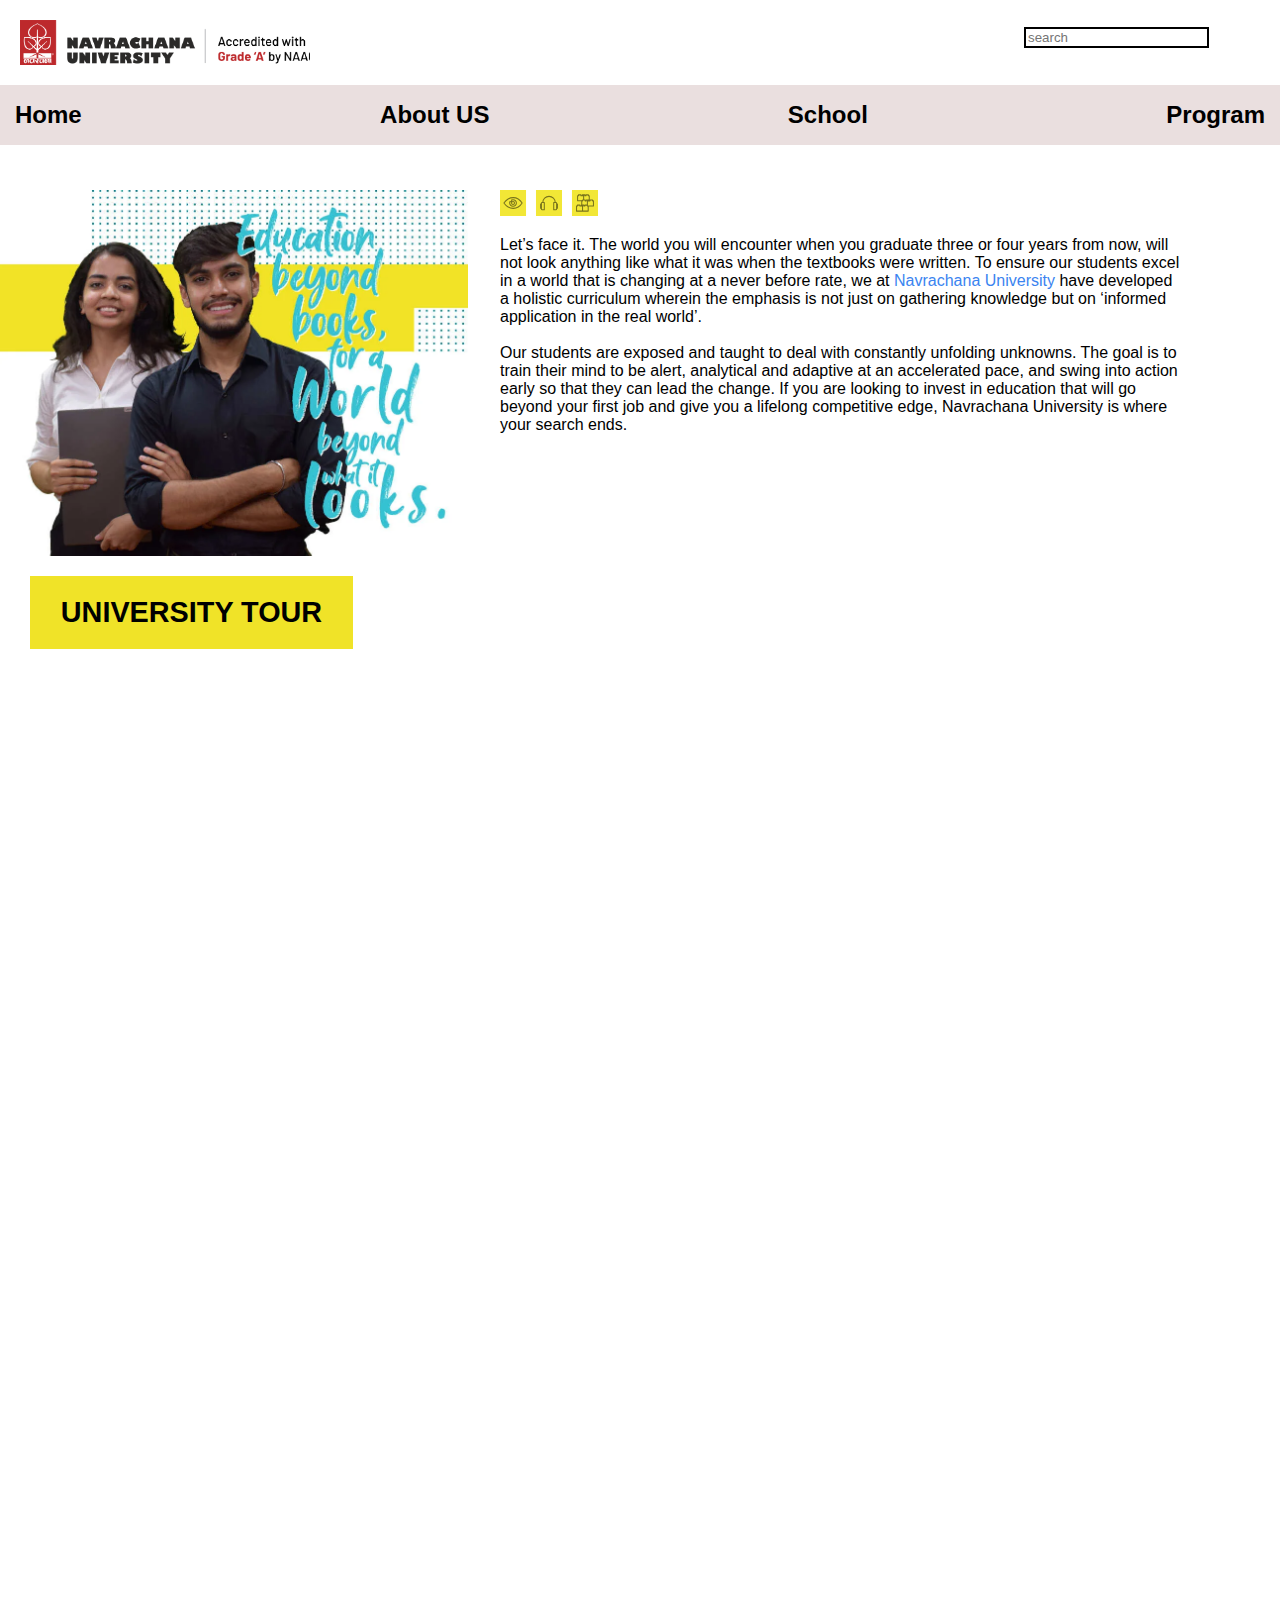
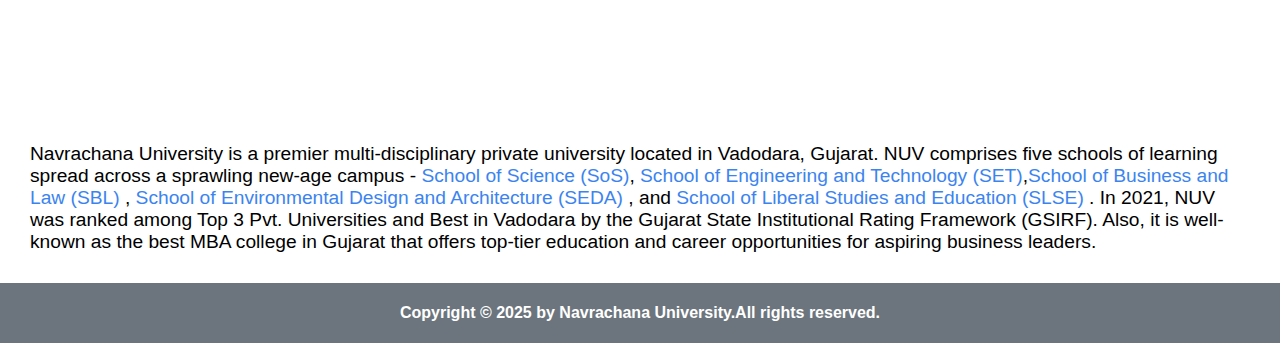
==== index.html @ 6a2d9f0f "first-commit" ====
<!DOCTYPE html>
<html lang="en">
  <head>
    <meta charset="UTF-8" />
    <meta name="viewport" content="width=device-width, initial-scale=1.0" />
    <title>Navrachana University</title>
    <link rel="stylesheet" href="university.css" />
  </head>
  <body>
    <header>
      <div class="header-top">
        <div class="uni-logo"></div>
        <div class="search-button">
          <input type="search" placeholder="search" />
        </div>
      </div>

      <div class="navbar">
        <a href="index.html">Home</a>
        <a href="">About US</a>
        <a href="school.html">School</a>
        <a href="program.html">Program</a>
      </div>
    </header>

    <main>
      <div class="hero-logo">
        <div class="education-logo"></div>
        <div class="hero-content">
          <p>
            Let’s face it. The world you will encounter when you graduate three
            or four years from now, will not look anything like what it was when
            the textbooks were written. To ensure our students excel in a world
            that is changing at a never before rate, we at
            <a href="university.html">Navrachana University</a> have developed a
            holistic curriculum wherein the emphasis is not just on gathering
            knowledge but on ‘informed application in the real world’.
            <br />
            <br />
            Our students are exposed and taught to deal with constantly
            unfolding unknowns. The goal is to train their mind to be alert,
            analytical and adaptive at an accelerated pace, and swing into
            action early so that they can lead the change. If you are looking to
            invest in education that will go beyond your first job and give you
            a lifelong competitive edge, Navrachana University is where your
            search ends.
          </p>
        </div>
      </div>

      <div class="university-tour">
        <p>UNIVERSITY TOUR</p>
      </div>
      <div class="university-video">
        <iframe
          width="100%"
          height="1053"
          src="https://www.youtube.com/embed/wJUPnRzFilw?si=GWVuzhv3ouirsPBf"
          title="YouTube video player"
          frameborder="0"
          allow="accelerometer; autoplay; clipboard-write; encrypted-media; gyroscope; picture-in-picture; web-share"
          referrerpolicy="strict-origin-when-cross-origin"
          allowfullscreen
        ></iframe>
      </div>

      <div class="main-content">
        Navrachana University is a premier multi-disciplinary private university
        located in Vadodara, Gujarat. NUV comprises five schools of learning
        spread across a sprawling new-age campus -
        <a href="sos.html">School of Science (SoS)</a>,
        <a href="set.html">School of Engineering and Technology (SET)</a>,<a
          href="sbl.html"
          >School of Business and Law (SBL)</a
        >
        ,
        <a href="seda.html"
          >School of Environmental Design and Architecture (SEDA)</a
        >
        , and
        <a href="slse.html">School of Liberal Studies and Education (SLSE)</a>
        . In 2021, NUV was ranked among Top 3 Pvt. Universities and Best in
        Vadodara by the Gujarat State Institutional Rating Framework (GSIRF).
        Also, it is well-known as the best MBA college in Gujarat that offers
        top-tier education and career opportunities for aspiring business
        leaders.
      </div>
    </main>

    <footer>
      <p>Copyright &copy; 2025 by Navrachana University.All rights reserved.</p>
    </footer>
  </body>
</html>
---- university.css ----
*{
    margin: 0;
    font-family: Arial;
    border: border-box; 
}

header{
    /* background-color: brown; */
    width: 100%;
    height: 150px;
}

.header-top{
    display: flex;
    justify-content: space-between;
    align-items: center;
}
.uni-logo{
    background-image: url("uni-logo.png");
    background-size: cover;
    width: 290px;
    height: 44.5px;
    margin-left: 40px;
    margin: 20px;
}

.search-button{
    width: 256px;
    height: 31px;
}

.search-button input{
    /* border-radius: 10%; */
    border: 2px solid black;
}

.navbar{
    display: flex;
    background-color: rgba(226, 210, 210, 0.716);
    width: 100%;
    height: 60px;
    display: flex;
    justify-content: space-between;
    align-items: center;
}

.navbar a{
    text-decoration: none;
    color: black;
    font-weight: bold;
    font-size: 1.5rem;
    margin: 15px;
}

main {
    flex: 1;
}

.hero-logo{
    background-image: url("Education-Book.jpg.webp");
    background-size: cover;
    width: 468px;
    height: 366px;
    margin-top: 40px;
}

.education-logo{
    background-image: url("education.svg");
    width: 98px;
    height: 26px;
    margin-left: 500px;
}

.hero-content{
    margin-top: 20px;
    margin-left: 500px;
    width: 683px;
    height: 588.5px;
    font-size: 1rem;
    font-family:'Open Sans', 'Helvetica Neue', sans-serif;
}

.hero-content a{
    text-decoration: none;
    color: rgb(59, 132, 240);
}

.university-tour{
    background-color: #f0e328;
    position: absolute;
    left: 30px;
    padding: 5px 20px;
    margin-top: 20px;
    width: 283px;
    height: 63px;
    display: flex;
    align-items: center;
    justify-content: center;
}
.university-tour p{
    color: black;
    font-weight: bold;
    font-size: 1.8rem;
}

.university-video{
    margin-top: 100px;
}

.main-content{
    margin: 30px;
    font-family: 'Open Sans', 'Helvetica Neue', sans-serif;
    font-size: 1.2rem;
}

.main-content a{
    text-decoration: none;
    color: rgb(59, 132, 240);
}

footer{
    background-color: #6c757d;
    color: white;
    width: 100%;
    height: 60px;
    font-weight: bold;
    display: flex;
    align-items: center;
    justify-content: center;
    bottom: 0;
}

/*departments*/
.sos-banner{
    background-image: url("sos-banner.jpg");
    background-size: cover;
    width: 100%;
    height: 383px;
}

.set-banner{
    background-image: url("set-banner.jpg");
    background-size: cover;
    width: 100%;
    height: 383px;
}

.slse-banner{
    background-image: url("slse-banner.jpg");
    background-size: cover;
    width: 100%;
    height: 383px;
}

.seda-banner{
    background-image: url("seda-banner.jpg");
    background-size: cover;
    width: 100%;
    height: 383px;
}

.sbl-banner{
    background-image: url("sbl-banner.jpg");
    background-size: cover;
    width: 100%;
    height: 383px;
}

.hero-title{
    width: 457px;
    height: 288;
    margin-top: 50px;
}

.title-small{
    font-weight: bold;
    font-family: Verdana, Geneva, Tahoma, sans-serif;
    font-size: 2rem;
    margin-left: 40px;
}

.title-large{
    font-weight: bold;
    font-family: Verdana, Geneva, Tahoma, sans-serif;
    font-size: 4rem;
    margin-left: 80px;
}

.hero-description{
    height: 150px;
    margin-top: 40px;
    margin-left: 500px;
    margin-bottom: 20px;
}

.hero-description p{
    font-family: 'Open Sans', 'Helvetica Neue', sans-serif;
    font-weight: bolder;
    font-style: italic;
}

/* programme */
.program-cse{
    background-color: #bd171e;
    color: aliceblue;
    text-align: center;
}

.table-head{
    text-align: center;
}

.table-content{
    margin-left: 140px;
    padding: 40px;
}

table{
    background-color: #bd171e;
    color: white;
    padding: 10px;
}

.semester-container{
    margin-left: 140px;
    padding: 80px;
}
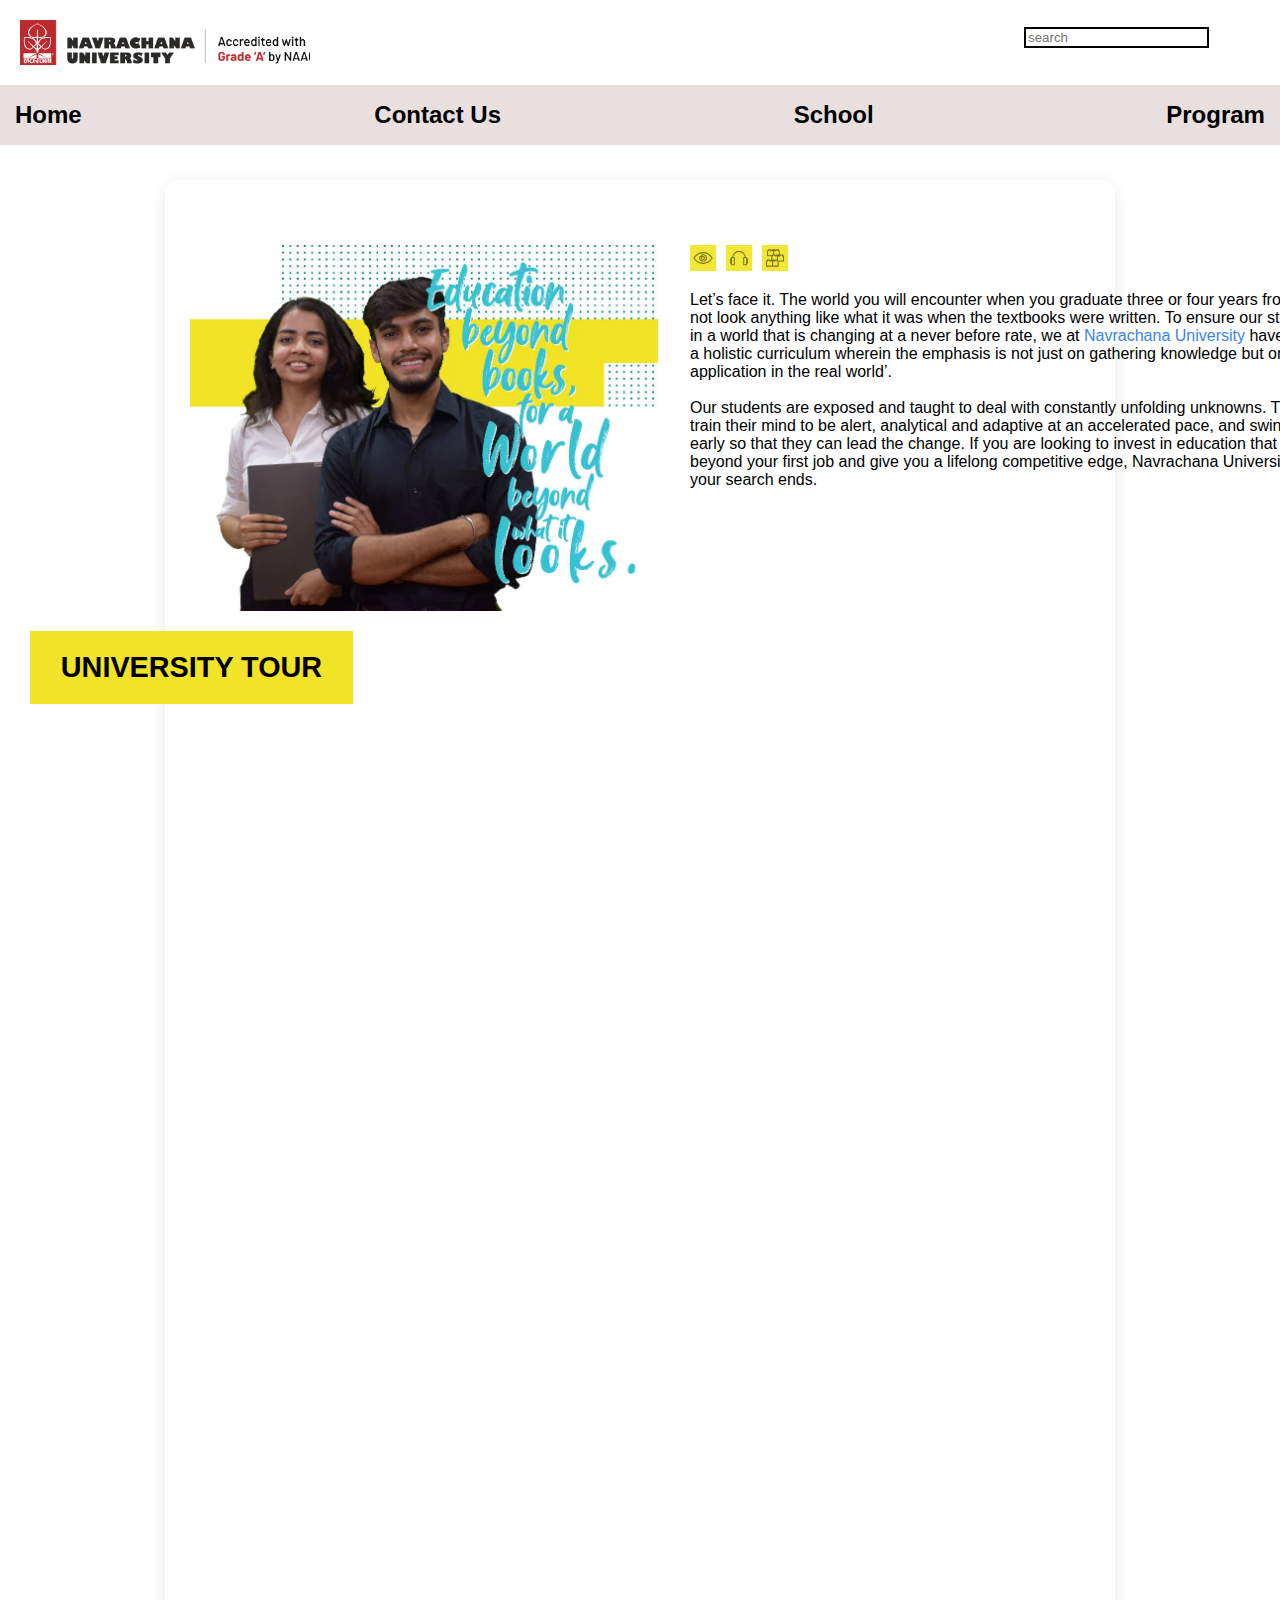
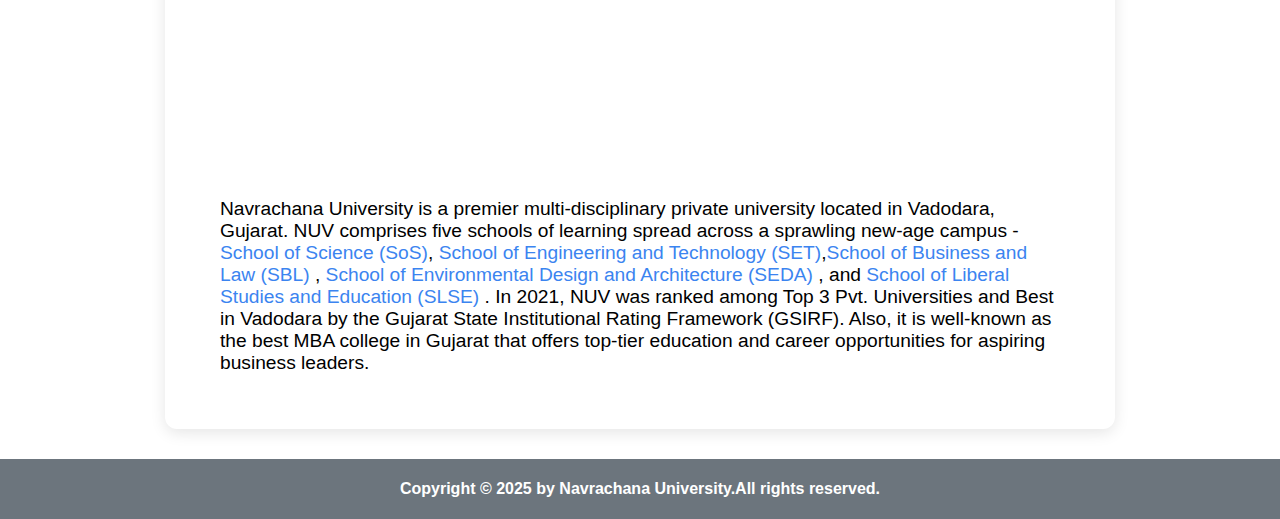
==== commit cbe0fe03: "Contact Us-added" ====
--- a/index.html
+++ b/index.html
@@ -17,7 +17,7 @@
 
       <div class="navbar">
         <a href="index.html">Home</a>
-        <a href="">About US</a>
+        <a href="contactUs.html">Contact Us</a>
         <a href="school.html">School</a>
         <a href="program.html">Program</a>
       </div>
--- a/university.css
+++ b/university.css
@@ -8,6 +8,16 @@
     /* background-color: brown; */
     width: 100%;
     height: 150px;
+}
+
+html{
+    height: 100%;
+}
+
+body{
+    min-height: 100%;
+    display: flex;
+    flex-direction: column;
 }
 
 .header-top{
@@ -123,6 +133,7 @@
     color: white;
     width: 100%;
     height: 60px;
+    margin-top: auto;
     font-weight: bold;
     display: flex;
     align-items: center;
@@ -225,3 +236,68 @@
     margin-left: 140px;
     padding: 80px;
 }
+
+/* Contact Us */
+main{
+    max-width: 900px;
+    margin: 30px auto;
+    background: #ffffff;
+    padding: 25px;
+    border-radius: 12px;
+    box-shadow: 0 4px 15px rgba(0, 0, 0, 0.1);
+}
+
+.form{
+    background-color: #db2a33;
+    color: #ffffff;
+    height: 32em;
+    width: 25em;
+    border-radius: 12px;
+}
+
+.form-contents{
+    padding: 25px;
+    font-family: 'Times New Roman', Times, serif;
+}
+
+label {
+    margin-bottom: 8px;
+    font-weight: bold;
+}
+
+input[type="text"], input[type="radio"], input[type="email"] {
+    margin-bottom: 15px;
+    padding: 10px;
+    box-sizing: border-box;
+    border: 1px solid #ffffff;
+    border-radius: 4px;
+}
+
+form p{
+    margin-top: 2em;
+    margin-bottom: 1.8em;
+}
+
+input[type="radio"] {
+    width: auto;
+    margin: 0 1.4px 0 0;
+}
+
+.form-text{
+    margin-top: 2em;
+    margin-bottom: 1.8em;
+}
+
+.form-email{
+    margin-top: 2em;
+    margin-bottom: 1.8em;
+}
+
+button {
+    padding: 10px 20px 5px;
+    background-color: #007bff;
+    color: white;
+    border: none;
+    border-radius: 4px;
+    cursor: pointer;
+}
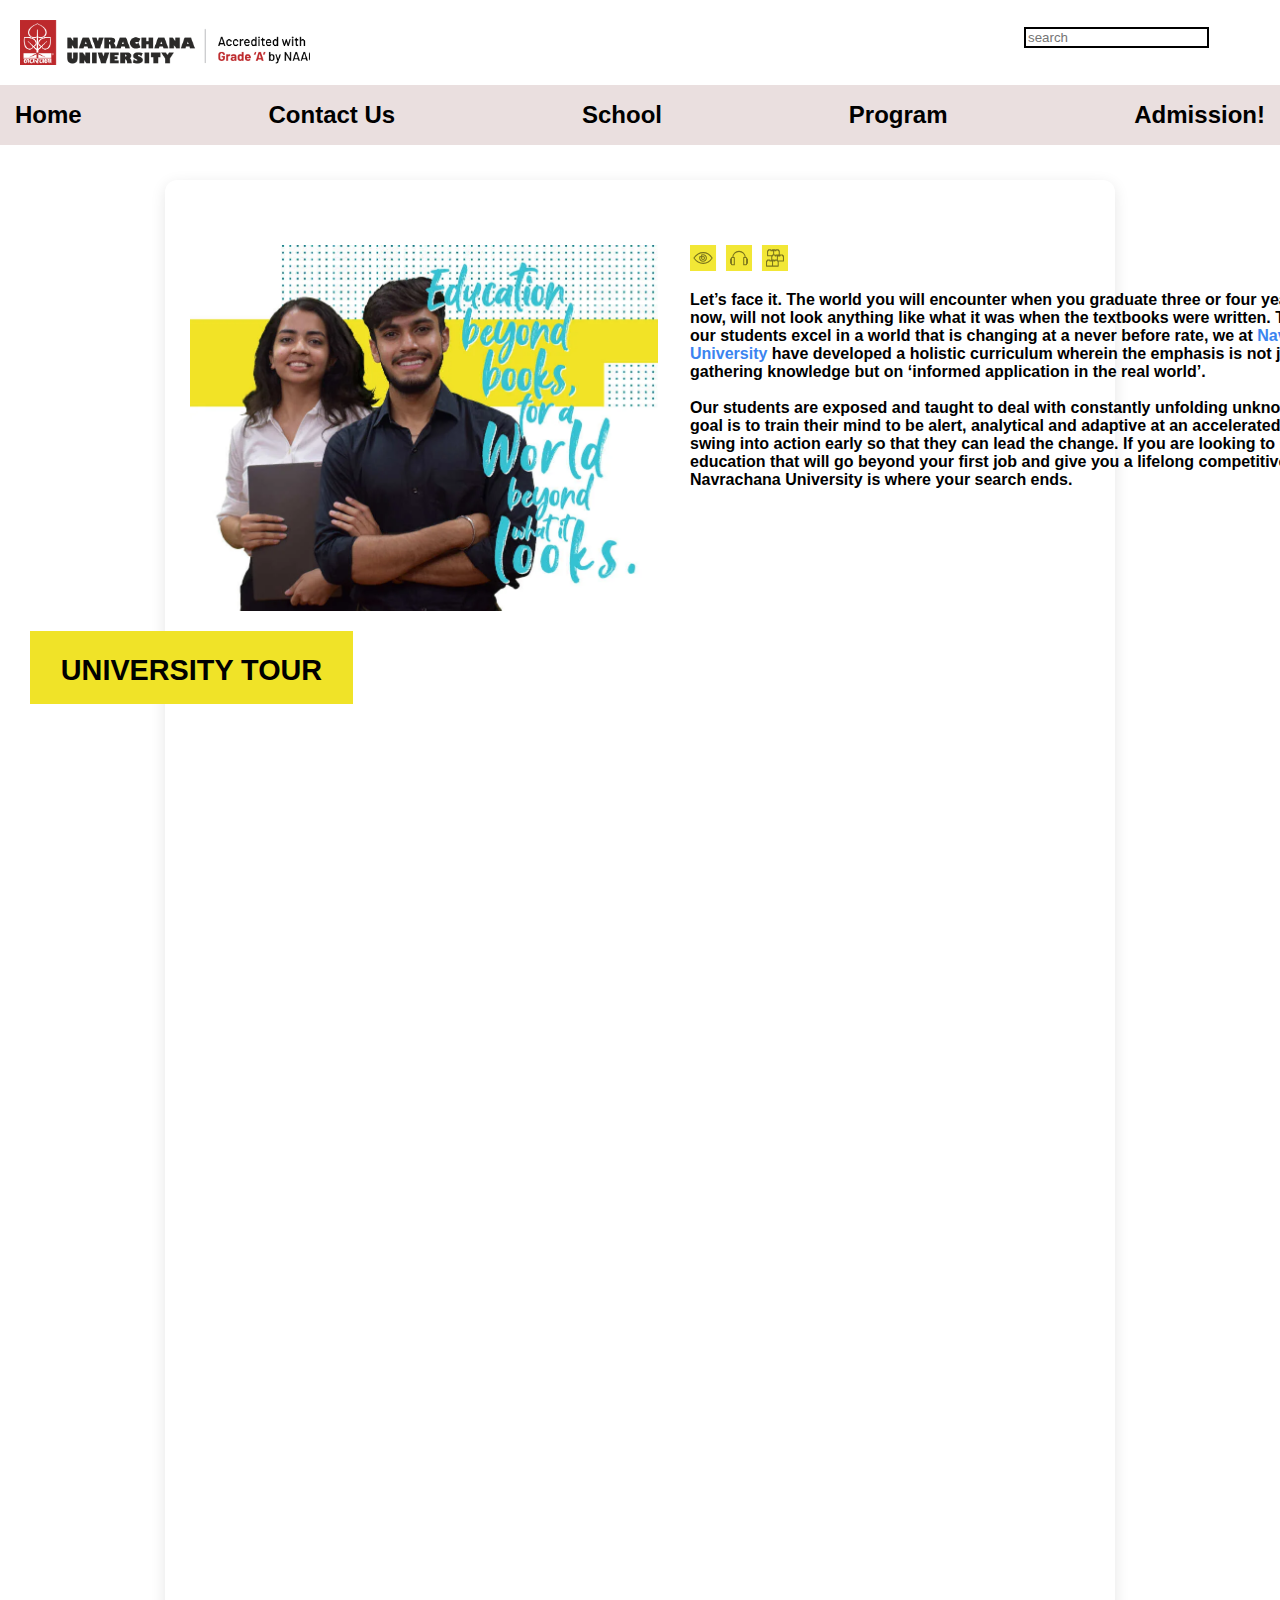
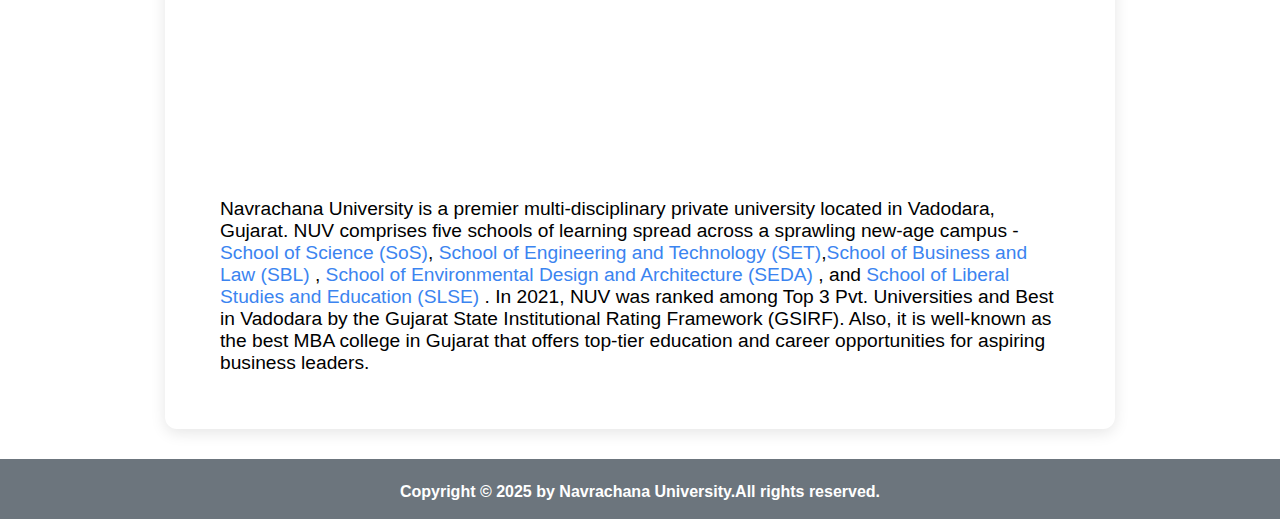
==== commit 70c42bce: "registration-page-added" ====
--- a/index.html
+++ b/index.html
@@ -20,6 +20,7 @@
         <a href="contactUs.html">Contact Us</a>
         <a href="school.html">School</a>
         <a href="program.html">Program</a>
+        <a href="registration.html">Admission!</a>
       </div>
     </header>
 
--- a/university.css
+++ b/university.css
@@ -247,57 +247,81 @@
     box-shadow: 0 4px 15px rgba(0, 0, 0, 0.1);
 }
 
-.form{
-    background-color: #db2a33;
-    color: #ffffff;
-    height: 32em;
-    width: 25em;
+.form-section, .form {
+    max-width: 600px;
+    margin: 50px auto;
+    background: white;
+    padding: 25px;
+    border-radius: 10px;
+    box-shadow: 0 4px 10px rgba(0, 0, 0, 0.1);
+}
+
+.form-section h2 {
+    text-align: center;
+    margin-bottom: 20px;
+    color: #bd171e;
+    font-size: 1.8rem;
+}
+
+
+form {
+    display: flex;
+    flex-direction: column;
+    background-color: #bd171e;
+    color: white;
     border-radius: 12px;
-}
-
-.form-contents{
-    padding: 25px;
-    font-family: 'Times New Roman', Times, serif;
-}
+    padding: 2em;
+}
+
 
 label {
-    margin-bottom: 8px;
-    font-weight: bold;
-}
-
-input[type="text"], input[type="radio"], input[type="email"] {
+    font-weight: bold;
+    margin: 10px 0 5px;
+    font-size: 1rem;
+}
+
+
+input[type="text"],
+input[type="email"],
+input[type="tel"],
+textarea {
+    width: 100%;
+    padding: 10px;
     margin-bottom: 15px;
-    padding: 10px;
-    box-sizing: border-box;
-    border: 1px solid #ffffff;
-    border-radius: 4px;
-}
-
-form p{
-    margin-top: 2em;
-    margin-bottom: 1.8em;
+    border: 1px solid #ccc;
+    border-radius: 5px;
+    font-size: 1rem;
+}
+
+
+textarea {
+    resize: none;
+    height: 100px;
+}
+
+
+p {
+    margin: 10px 0 5px;
+    font-weight: bold;
 }
 
 input[type="radio"] {
-    width: auto;
-    margin: 0 1.4px 0 0;
-}
-
-.form-text{
-    margin-top: 2em;
-    margin-bottom: 1.8em;
-}
-
-.form-email{
-    margin-top: 2em;
-    margin-bottom: 1.8em;
-}
+    margin-right: 5px;
+}
+
 
 button {
-    padding: 10px 20px 5px;
+    padding: 12px;
     background-color: #007bff;
     color: white;
     border: none;
-    border-radius: 4px;
+    border-radius: 5px;
+    font-size: 1rem;
     cursor: pointer;
-}
+    margin-top: 10px;
+    transition: 0.3s;
+}
+
+button:hover {
+    background-color: #0056b3;
+}